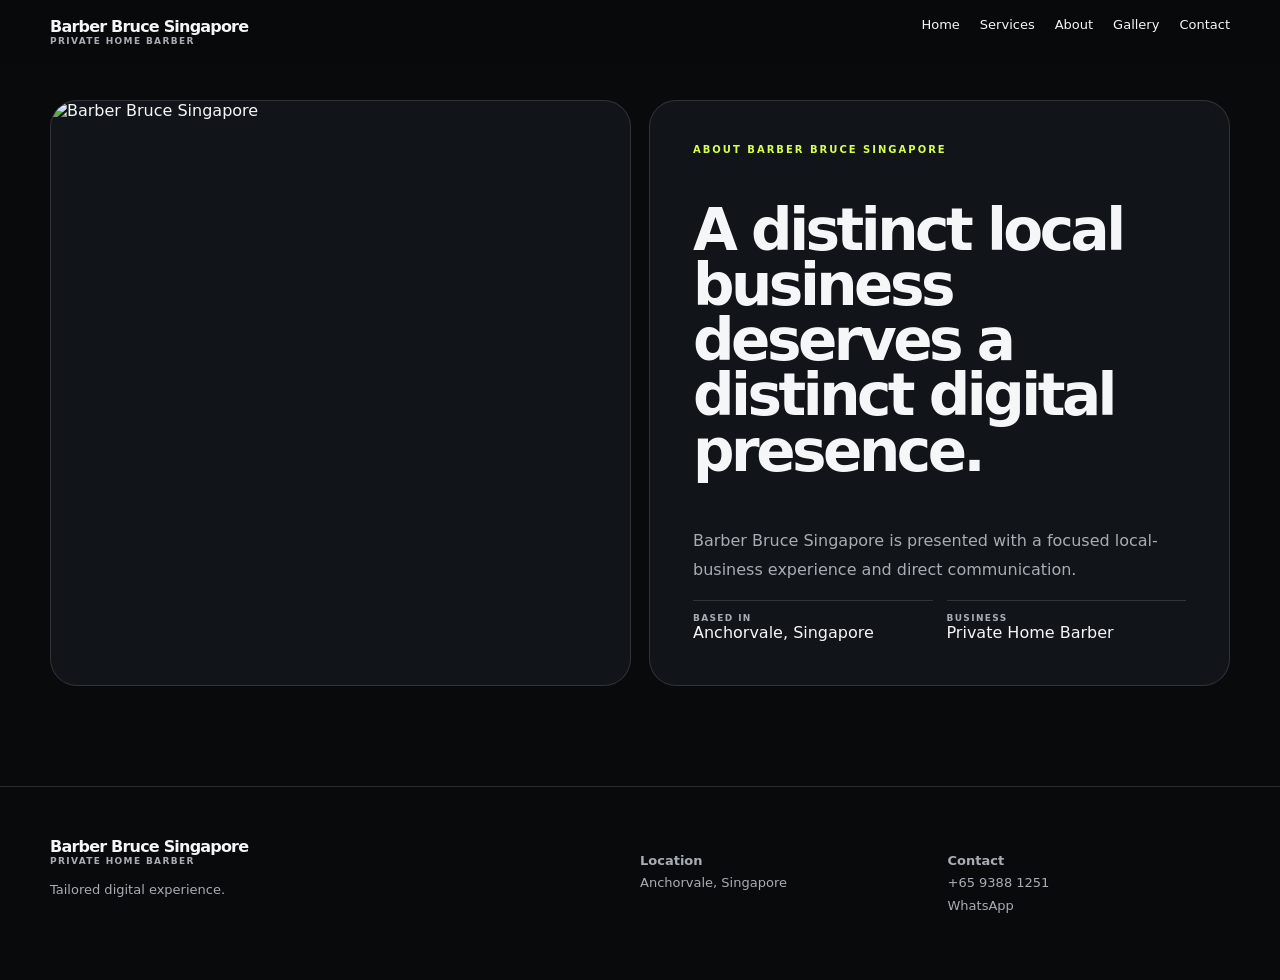
==== about.html @ 3270781e "Build Barber Bruce Singapore about.html" ====
<!doctype html><html><head><meta charset="utf-8"><meta name="viewport" content="width=device-width,initial-scale=1"><title>Barber Bruce Singapore — about</title><style>:root{--b:#090a0c;--c:#111419;--t:#f5f6f7;--m:#a8adb5;--a:#d7ff4f;--l:#fff2}*{box-sizing:border-box}html{scroll-behavior:smooth}body{margin:0;background:var(--b);color:var(--t);font-family:Inter,system-ui,sans-serif}a{color:inherit;text-decoration:none}.w{width:min(calc(100% - 36px),1180px);margin:auto}.nav{position:fixed;z-index:5;inset:0 0 auto;padding:17px 0;background:#090a0ce8;backdrop-filter:blur(14px)}.ni{display:flex;justify-content:space-between}.brand{font-weight:850;letter-spacing:-.05em}.brand small{display:block;color:var(--m);font-size:9px;letter-spacing:.15em;text-transform:uppercase}.links{display:flex;gap:20px;font-size:13px}.links a:hover{color:var(--a)}section{padding:100px 0}.hero{min-height:100svh;position:relative;display:flex;align-items:end;overflow:hidden}.hero img{position:absolute;inset:0;width:100%;height:100%;object-fit:cover;filter:brightness(.58);z-index:-2}.hero:after{content:'';position:absolute;inset:0;background:linear-gradient(90deg,#050607e5,#05060722),linear-gradient(0deg,var(--b),transparent 45%);z-index:-1}.hero .w{padding:150px 0 75px}.ey{color:var(--a);font-size:10px;letter-spacing:.2em;text-transform:uppercase;font-weight:800}.hero h1{font-size:clamp(50px,9vw,108px);line-height:.88;letter-spacing:-.075em;max-width:900px;margin:18px 0}.hero p{max-width:650px;color:#d1d5db;line-height:1.7;font-size:18px}.btn{display:inline-block;margin:10px 8px 0 0;padding:13px 19px;border:1px solid var(--l);border-radius:999px;font-size:13px;font-weight:750}.primary{background:var(--a);color:#080a0b;border-color:var(--a)}.head{display:flex;justify-content:space-between;gap:25px;align-items:end;margin-bottom:35px}.head h2{font-size:clamp(40px,6vw,70px);line-height:.9;letter-spacing:-.06em;margin:0}.head p,.card p{color:var(--m);line-height:1.7}.grid{display:grid;grid-template-columns:repeat(3,1fr);gap:15px}.card{border:1px solid var(--l);border-radius:23px;padding:27px;min-height:205px;background:var(--c);transition:.4s}.card:hover{transform:translateY(-7px)}.num{color:var(--a);font-size:10px;letter-spacing:.15em}.card h3{margin:40px 0 8px}.split{display:grid;grid-template-columns:1fr 1fr;gap:18px}.panel{border:1px solid var(--l);border-radius:27px;overflow:hidden;background:var(--c)}.panel img{width:100%;height:100%;min-height:420px;object-fit:cover}.copy{padding:43px}.copy h2{font-size:clamp(35px,5vw,58px);line-height:.95;letter-spacing:-.06em}.copy p{color:var(--m);line-height:1.8}.facts{display:grid;grid-template-columns:1fr 1fr;gap:14px}.fact{border-top:1px solid var(--l);padding-top:12px}.fact b{display:block;color:var(--m);font-size:9px;letter-spacing:.15em;text-transform:uppercase}.gallery{display:grid;grid-template-columns:2fr 1fr 1fr;grid-auto-rows:240px;gap:12px}.gallery img{width:100%;height:100%;object-fit:cover;border-radius:18px}.gallery img:first-child{grid-row:span 2}.footer{border-top:1px solid var(--l);padding:50px 0}.foot{display:grid;grid-template-columns:2fr 1fr 1fr;gap:25px}.foot p{color:var(--m);font-size:13px;line-height:1.7}.reveal{opacity:0;transform:translateY(30px);transition:.8s}.on{opacity:1;transform:none}@media(max-width:800px){.links{display:none}.grid,.split,.foot{grid-template-columns:1fr}.head{display:block}.gallery{grid-template-columns:1fr 1fr;grid-auto-rows:170px}.gallery img:first-child{grid-column:span 2;grid-row:auto}.facts{grid-template-columns:1fr}.hero h1{font-size:clamp(50px,15vw,82px)}}</style></head><body><header class="nav"><div class="w ni"><a class="brand" href="index.html">Barber Bruce Singapore<small>Private Home Barber</small></a><nav class="links"><a href="index.html">Home</a><a href="services.html">Services</a><a href="about.html">About</a><a href="gallery.html">Gallery</a><a href="contact.html">Contact</a></nav></div></header><main><section><div class="w split"><div class="panel reveal"><img src="https://images.unsplash.com/photo-1621605815971-fbc98d665033?auto=format&fit=crop&w=1800&q=85" alt="Barber Bruce Singapore"></div><div class="panel copy reveal"><div class="ey">About Barber Bruce Singapore</div><h2>A distinct local business deserves a distinct digital presence.</h2><p>Barber Bruce Singapore is presented with a focused local-business experience and direct communication.</p><div class="facts"><div class="fact"><b>Based in</b><span>Anchorvale, Singapore</span></div><div class="fact"><b>Business</b><span>Private Home Barber</span></div></div></div></div></section></main><footer class="footer"><div class="w foot"><div><div class="brand">Barber Bruce Singapore<small>Private Home Barber</small></div><p>Tailored digital experience.</p></div><div><p><b>Location</b><br>Anchorvale, Singapore</p></div><div><p><b>Contact</b><br>+65 9388 1251<br><a href="https://wa.me/6593881251?text=Hi%20Barber%20Bruce%20Singapore%2C%20I%27d%20like%20to%20enquire.">WhatsApp</a></p></div></div></footer><script>const q=new IntersectionObserver(es=>es.forEach(e=>e.isIntersecting&&e.target.classList.add('on')),{threshold:.12});document.querySelectorAll('.reveal').forEach(e=>q.observe(e));</script></body></html>
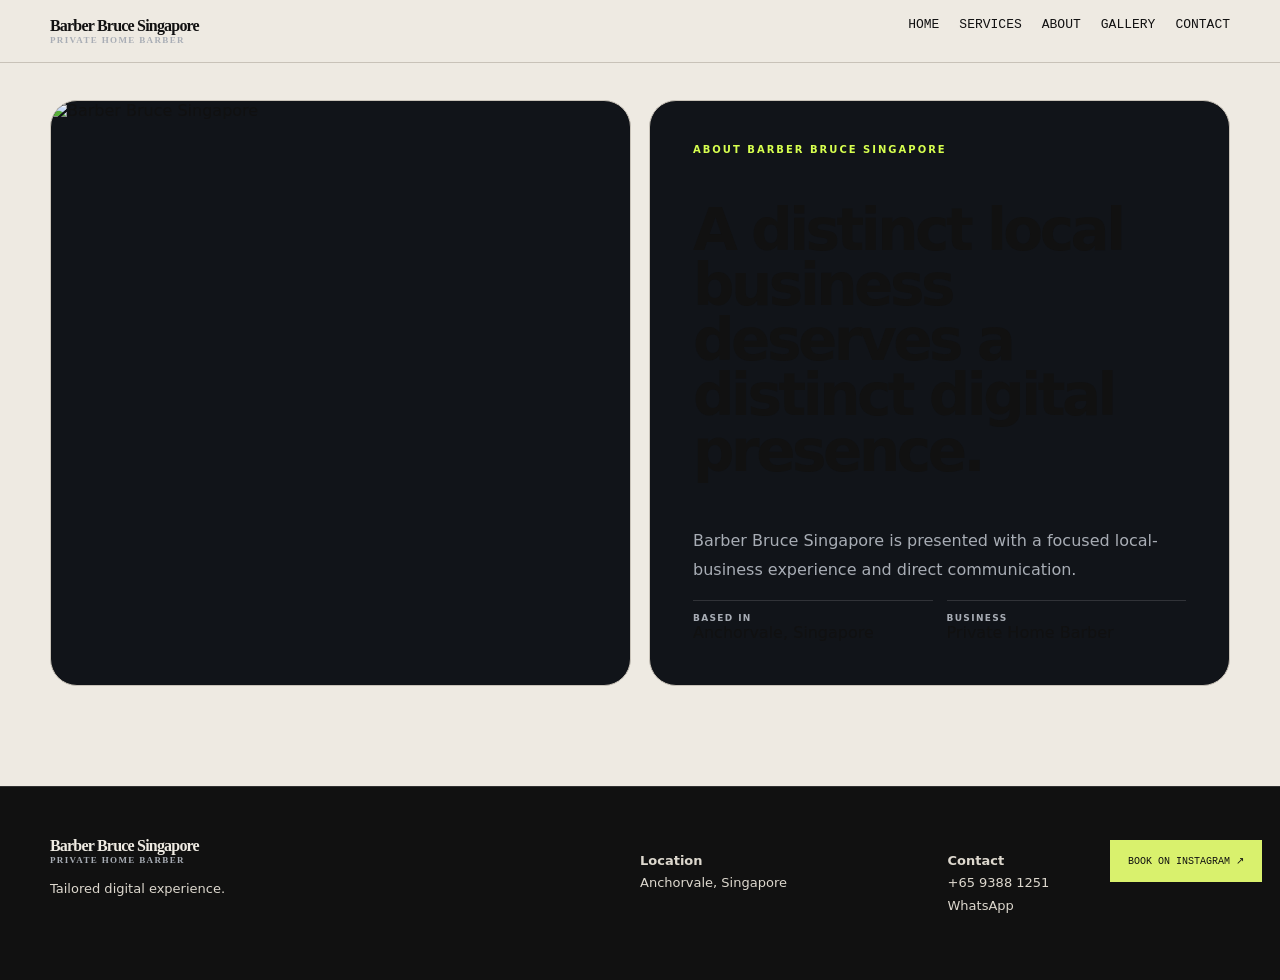
==== commit 8e8f6285: "Tailor about.html for Barber Bruce Singapore" ====
--- a/about.html
+++ b/about.html
@@ -1 +1,11 @@
-<!doctype html><html><head><meta charset="utf-8"><meta name="viewport" content="width=device-width,initial-scale=1"><title>Barber Bruce Singapore — about</title><style>:root{--b:#090a0c;--c:#111419;--t:#f5f6f7;--m:#a8adb5;--a:#d7ff4f;--l:#fff2}*{box-sizing:border-box}html{scroll-behavior:smooth}body{margin:0;background:var(--b);color:var(--t);font-family:Inter,system-ui,sans-serif}a{color:inherit;text-decoration:none}.w{width:min(calc(100% - 36px),1180px);margin:auto}.nav{position:fixed;z-index:5;inset:0 0 auto;padding:17px 0;background:#090a0ce8;backdrop-filter:blur(14px)}.ni{display:flex;justify-content:space-between}.brand{font-weight:850;letter-spacing:-.05em}.brand small{display:block;color:var(--m);font-size:9px;letter-spacing:.15em;text-transform:uppercase}.links{display:flex;gap:20px;font-size:13px}.links a:hover{color:var(--a)}section{padding:100px 0}.hero{min-height:100svh;position:relative;display:flex;align-items:end;overflow:hidden}.hero img{position:absolute;inset:0;width:100%;height:100%;object-fit:cover;filter:brightness(.58);z-index:-2}.hero:after{content:'';position:absolute;inset:0;background:linear-gradient(90deg,#050607e5,#05060722),linear-gradient(0deg,var(--b),transparent 45%);z-index:-1}.hero .w{padding:150px 0 75px}.ey{color:var(--a);font-size:10px;letter-spacing:.2em;text-transform:uppercase;font-weight:800}.hero h1{font-size:clamp(50px,9vw,108px);line-height:.88;letter-spacing:-.075em;max-width:900px;margin:18px 0}.hero p{max-width:650px;color:#d1d5db;line-height:1.7;font-size:18px}.btn{display:inline-block;margin:10px 8px 0 0;padding:13px 19px;border:1px solid var(--l);border-radius:999px;font-size:13px;font-weight:750}.primary{background:var(--a);color:#080a0b;border-color:var(--a)}.head{display:flex;justify-content:space-between;gap:25px;align-items:end;margin-bottom:35px}.head h2{font-size:clamp(40px,6vw,70px);line-height:.9;letter-spacing:-.06em;margin:0}.head p,.card p{color:var(--m);line-height:1.7}.grid{display:grid;grid-template-columns:repeat(3,1fr);gap:15px}.card{border:1px solid var(--l);border-radius:23px;padding:27px;min-height:205px;background:var(--c);transition:.4s}.card:hover{transform:translateY(-7px)}.num{color:var(--a);font-size:10px;letter-spacing:.15em}.card h3{margin:40px 0 8px}.split{display:grid;grid-template-columns:1fr 1fr;gap:18px}.panel{border:1px solid var(--l);border-radius:27px;overflow:hidden;background:var(--c)}.panel img{width:100%;height:100%;min-height:420px;object-fit:cover}.copy{padding:43px}.copy h2{font-size:clamp(35px,5vw,58px);line-height:.95;letter-spacing:-.06em}.copy p{color:var(--m);line-height:1.8}.facts{display:grid;grid-template-columns:1fr 1fr;gap:14px}.fact{border-top:1px solid var(--l);padding-top:12px}.fact b{display:block;color:var(--m);font-size:9px;letter-spacing:.15em;text-transform:uppercase}.gallery{display:grid;grid-template-columns:2fr 1fr 1fr;grid-auto-rows:240px;gap:12px}.gallery img{width:100%;height:100%;object-fit:cover;border-radius:18px}.gallery img:first-child{grid-row:span 2}.footer{border-top:1px solid var(--l);padding:50px 0}.foot{display:grid;grid-template-columns:2fr 1fr 1fr;gap:25px}.foot p{color:var(--m);font-size:13px;line-height:1.7}.reveal{opacity:0;transform:translateY(30px);transition:.8s}.on{opacity:1;transform:none}@media(max-width:800px){.links{display:none}.grid,.split,.foot{grid-template-columns:1fr}.head{display:block}.gallery{grid-template-columns:1fr 1fr;grid-auto-rows:170px}.gallery img:first-child{grid-column:span 2;grid-row:auto}.facts{grid-template-columns:1fr}.hero h1{font-size:clamp(50px,15vw,82px)}}</style></head><body><header class="nav"><div class="w ni"><a class="brand" href="index.html">Barber Bruce Singapore<small>Private Home Barber</small></a><nav class="links"><a href="index.html">Home</a><a href="services.html">Services</a><a href="about.html">About</a><a href="gallery.html">Gallery</a><a href="contact.html">Contact</a></nav></div></header><main><section><div class="w split"><div class="panel reveal"><img src="https://images.unsplash.com/photo-1621605815971-fbc98d665033?auto=format&fit=crop&w=1800&q=85" alt="Barber Bruce Singapore"></div><div class="panel copy reveal"><div class="ey">About Barber Bruce Singapore</div><h2>A distinct local business deserves a distinct digital presence.</h2><p>Barber Bruce Singapore is presented with a focused local-business experience and direct communication.</p><div class="facts"><div class="fact"><b>Based in</b><span>Anchorvale, Singapore</span></div><div class="fact"><b>Business</b><span>Private Home Barber</span></div></div></div></div></section></main><footer class="footer"><div class="w foot"><div><div class="brand">Barber Bruce Singapore<small>Private Home Barber</small></div><p>Tailored digital experience.</p></div><div><p><b>Location</b><br>Anchorvale, Singapore</p></div><div><p><b>Contact</b><br>+65 9388 1251<br><a href="https://wa.me/6593881251?text=Hi%20Barber%20Bruce%20Singapore%2C%20I%27d%20like%20to%20enquire.">WhatsApp</a></p></div></div></footer><script>const q=new IntersectionObserver(es=>es.forEach(e=>e.isIntersecting&&e.target.classList.add('on')),{threshold:.12});document.querySelectorAll('.reveal').forEach(e=>q.observe(e));</script></body></html>+<!doctype html><html><head><meta charset="utf-8"><meta name="viewport" content="width=device-width,initial-scale=1"><title>Barber Bruce Singapore — about</title><style>:root{--b:#090a0c;--c:#111419;--t:#f5f6f7;--m:#a8adb5;--a:#d7ff4f;--l:#fff2}*{box-sizing:border-box}html{scroll-behavior:smooth}body{margin:0;background:var(--b);color:var(--t);font-family:Inter,system-ui,sans-serif}a{color:inherit;text-decoration:none}.w{width:min(calc(100% - 36px),1180px);margin:auto}.nav{position:fixed;z-index:5;inset:0 0 auto;padding:17px 0;background:#090a0ce8;backdrop-filter:blur(14px)}.ni{display:flex;justify-content:space-between}.brand{font-weight:850;letter-spacing:-.05em}.brand small{display:block;color:var(--m);font-size:9px;letter-spacing:.15em;text-transform:uppercase}.links{display:flex;gap:20px;font-size:13px}.links a:hover{color:var(--a)}section{padding:100px 0}.hero{min-height:100svh;position:relative;display:flex;align-items:end;overflow:hidden}.hero img{position:absolute;inset:0;width:100%;height:100%;object-fit:cover;filter:brightness(.58);z-index:-2}.hero:after{content:'';position:absolute;inset:0;background:linear-gradient(90deg,#050607e5,#05060722),linear-gradient(0deg,var(--b),transparent 45%);z-index:-1}.hero .w{padding:150px 0 75px}.ey{color:var(--a);font-size:10px;letter-spacing:.2em;text-transform:uppercase;font-weight:800}.hero h1{font-size:clamp(50px,9vw,108px);line-height:.88;letter-spacing:-.075em;max-width:900px;margin:18px 0}.hero p{max-width:650px;color:#d1d5db;line-height:1.7;font-size:18px}.btn{display:inline-block;margin:10px 8px 0 0;padding:13px 19px;border:1px solid var(--l);border-radius:999px;font-size:13px;font-weight:750}.primary{background:var(--a);color:#080a0b;border-color:var(--a)}.head{display:flex;justify-content:space-between;gap:25px;align-items:end;margin-bottom:35px}.head h2{font-size:clamp(40px,6vw,70px);line-height:.9;letter-spacing:-.06em;margin:0}.head p,.card p{color:var(--m);line-height:1.7}.grid{display:grid;grid-template-columns:repeat(3,1fr);gap:15px}.card{border:1px solid var(--l);border-radius:23px;padding:27px;min-height:205px;background:var(--c);transition:.4s}.card:hover{transform:translateY(-7px)}.num{color:var(--a);font-size:10px;letter-spacing:.15em}.card h3{margin:40px 0 8px}.split{display:grid;grid-template-columns:1fr 1fr;gap:18px}.panel{border:1px solid var(--l);border-radius:27px;overflow:hidden;background:var(--c)}.panel img{width:100%;height:100%;min-height:420px;object-fit:cover}.copy{padding:43px}.copy h2{font-size:clamp(35px,5vw,58px);line-height:.95;letter-spacing:-.06em}.copy p{color:var(--m);line-height:1.8}.facts{display:grid;grid-template-columns:1fr 1fr;gap:14px}.fact{border-top:1px solid var(--l);padding-top:12px}.fact b{display:block;color:var(--m);font-size:9px;letter-spacing:.15em;text-transform:uppercase}.gallery{display:grid;grid-template-columns:2fr 1fr 1fr;grid-auto-rows:240px;gap:12px}.gallery img{width:100%;height:100%;object-fit:cover;border-radius:18px}.gallery img:first-child{grid-row:span 2}.footer{border-top:1px solid var(--l);padding:50px 0}.foot{display:grid;grid-template-columns:2fr 1fr 1fr;gap:25px}.foot p{color:var(--m);font-size:13px;line-height:1.7}.reveal{opacity:0;transform:translateY(30px);transition:.8s}.on{opacity:1;transform:none}@media(max-width:800px){.links{display:none}.grid,.split,.foot{grid-template-columns:1fr}.head{display:block}.gallery{grid-template-columns:1fr 1fr;grid-auto-rows:170px}.gallery img:first-child{grid-column:span 2;grid-row:auto}.facts{grid-template-columns:1fr}.hero h1{font-size:clamp(50px,15vw,82px)}}</style><style>
+:root{--paper:#eeeae2!important;--ink:#111!important;--accent:#d9f16d!important;--muted:#77736b!important;--line:#c8c2b8!important;--serif:Georgia,serif!important}
+body{background:var(--paper)!important;color:var(--ink)!important}
+.nav{background:#eeeae2ed!important;border-bottom:1px solid var(--line)!important;backdrop-filter:blur(12px)}
+.brand{font-family:var(--serif)!important}.links a{font-family:"Courier New",monospace!important;text-transform:uppercase}
+.hero{background:var(--paper)!important}.hero h1{font-family:Arial,sans-serif!important;font-weight:900!important;letter-spacing:-.07em!important}.hero h1 em,.hero h1 i,h1 i,h2 i{font-family:var(--serif)!important}
+section{border-color:var(--line)!important}.btn{background:var(--ink)!important;color:var(--paper)!important}.accent,.highlight{background:var(--accent)!important;color:var(--ink)!important}
+.card,.service,.tile,.panel{border-color:var(--line)!important}.hero:after{background:linear-gradient(90deg,#111c,#1110)!important}
+footer{background:var(--ink)!important;color:var(--paper)!important}footer a,footer p{color:#ddd8ce!important}
+@media(max-width:700px){.links{display:none}.hero h1{font-size:16vw!important}}
+</style></head><body><header class="nav"><div class="w ni"><a class="brand" href="index.html">Barber Bruce Singapore<small>Private Home Barber</small></a><nav class="links"><a href="index.html">Home</a><a href="services.html">Services</a><a href="about.html">About</a><a href="gallery.html">Gallery</a><a href="contact.html">Contact</a></nav></div></header><main><section><div class="w split"><div class="panel reveal"><img src="https://images.unsplash.com/photo-1621605815971-fbc98d665033?auto=format&fit=crop&w=1800&q=85" alt="Barber Bruce Singapore"></div><div class="panel copy reveal"><div class="ey">About Barber Bruce Singapore</div><h2>A distinct local business deserves a distinct digital presence.</h2><p>Barber Bruce Singapore is presented with a focused local-business experience and direct communication.</p><div class="facts"><div class="fact"><b>Based in</b><span>Anchorvale, Singapore</span></div><div class="fact"><b>Business</b><span>Private Home Barber</span></div></div></div></div></section></main><footer class="footer"><div class="w foot"><div><div class="brand">Barber Bruce Singapore<small>Private Home Barber</small></div><p>Tailored digital experience.</p></div><div><p><b>Location</b><br>Anchorvale, Singapore</p></div><div><p><b>Contact</b><br>+65 9388 1251<br><a href="https://wa.me/6593881251?text=Hi%20Barber%20Bruce%20Singapore%2C%20I%27d%20like%20to%20enquire.">WhatsApp</a></p></div></div></footer><script>const q=new IntersectionObserver(es=>es.forEach(e=>e.isIntersecting&&e.target.classList.add('on')),{threshold:.12});document.querySelectorAll('.reveal').forEach(e=>q.observe(e));</script><a href="https://www.instagram.com/barberbrucecuts/" style="position:fixed;right:18px;bottom:18px;z-index:99;background:#d9f16d;color:#111;padding:15px 18px;font:10px Courier New;text-transform:uppercase">Book on Instagram ↗</a><script>document.querySelector('.menu')?.addEventListener('click',()=>document.querySelector('.links')?.classList.toggle('open'));window.addEventListener('scroll',()=>document.body.classList.toggle('scrolled',scrollY>30));</script></body></html>
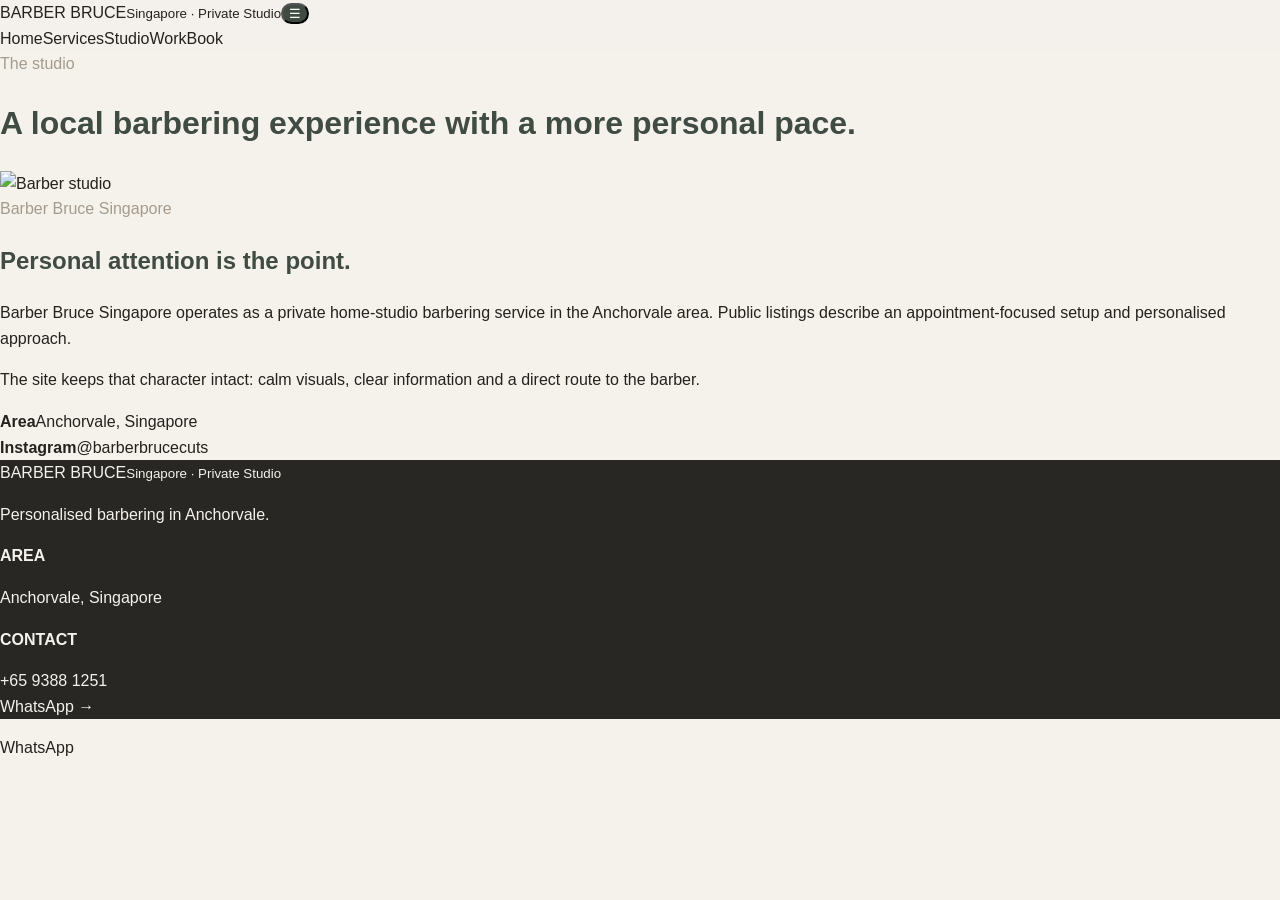
==== commit 022b47ff: "Complete Barber Bruce Singapore redesign" ====
--- a/about.html
+++ b/about.html
@@ -1,11 +1 @@
-<!doctype html><html><head><meta charset="utf-8"><meta name="viewport" content="width=device-width,initial-scale=1"><title>Barber Bruce Singapore — about</title><style>:root{--b:#090a0c;--c:#111419;--t:#f5f6f7;--m:#a8adb5;--a:#d7ff4f;--l:#fff2}*{box-sizing:border-box}html{scroll-behavior:smooth}body{margin:0;background:var(--b);color:var(--t);font-family:Inter,system-ui,sans-serif}a{color:inherit;text-decoration:none}.w{width:min(calc(100% - 36px),1180px);margin:auto}.nav{position:fixed;z-index:5;inset:0 0 auto;padding:17px 0;background:#090a0ce8;backdrop-filter:blur(14px)}.ni{display:flex;justify-content:space-between}.brand{font-weight:850;letter-spacing:-.05em}.brand small{display:block;color:var(--m);font-size:9px;letter-spacing:.15em;text-transform:uppercase}.links{display:flex;gap:20px;font-size:13px}.links a:hover{color:var(--a)}section{padding:100px 0}.hero{min-height:100svh;position:relative;display:flex;align-items:end;overflow:hidden}.hero img{position:absolute;inset:0;width:100%;height:100%;object-fit:cover;filter:brightness(.58);z-index:-2}.hero:after{content:'';position:absolute;inset:0;background:linear-gradient(90deg,#050607e5,#05060722),linear-gradient(0deg,var(--b),transparent 45%);z-index:-1}.hero .w{padding:150px 0 75px}.ey{color:var(--a);font-size:10px;letter-spacing:.2em;text-transform:uppercase;font-weight:800}.hero h1{font-size:clamp(50px,9vw,108px);line-height:.88;letter-spacing:-.075em;max-width:900px;margin:18px 0}.hero p{max-width:650px;color:#d1d5db;line-height:1.7;font-size:18px}.btn{display:inline-block;margin:10px 8px 0 0;padding:13px 19px;border:1px solid var(--l);border-radius:999px;font-size:13px;font-weight:750}.primary{background:var(--a);color:#080a0b;border-color:var(--a)}.head{display:flex;justify-content:space-between;gap:25px;align-items:end;margin-bottom:35px}.head h2{font-size:clamp(40px,6vw,70px);line-height:.9;letter-spacing:-.06em;margin:0}.head p,.card p{color:var(--m);line-height:1.7}.grid{display:grid;grid-template-columns:repeat(3,1fr);gap:15px}.card{border:1px solid var(--l);border-radius:23px;padding:27px;min-height:205px;background:var(--c);transition:.4s}.card:hover{transform:translateY(-7px)}.num{color:var(--a);font-size:10px;letter-spacing:.15em}.card h3{margin:40px 0 8px}.split{display:grid;grid-template-columns:1fr 1fr;gap:18px}.panel{border:1px solid var(--l);border-radius:27px;overflow:hidden;background:var(--c)}.panel img{width:100%;height:100%;min-height:420px;object-fit:cover}.copy{padding:43px}.copy h2{font-size:clamp(35px,5vw,58px);line-height:.95;letter-spacing:-.06em}.copy p{color:var(--m);line-height:1.8}.facts{display:grid;grid-template-columns:1fr 1fr;gap:14px}.fact{border-top:1px solid var(--l);padding-top:12px}.fact b{display:block;color:var(--m);font-size:9px;letter-spacing:.15em;text-transform:uppercase}.gallery{display:grid;grid-template-columns:2fr 1fr 1fr;grid-auto-rows:240px;gap:12px}.gallery img{width:100%;height:100%;object-fit:cover;border-radius:18px}.gallery img:first-child{grid-row:span 2}.footer{border-top:1px solid var(--l);padding:50px 0}.foot{display:grid;grid-template-columns:2fr 1fr 1fr;gap:25px}.foot p{color:var(--m);font-size:13px;line-height:1.7}.reveal{opacity:0;transform:translateY(30px);transition:.8s}.on{opacity:1;transform:none}@media(max-width:800px){.links{display:none}.grid,.split,.foot{grid-template-columns:1fr}.head{display:block}.gallery{grid-template-columns:1fr 1fr;grid-auto-rows:170px}.gallery img:first-child{grid-column:span 2;grid-row:auto}.facts{grid-template-columns:1fr}.hero h1{font-size:clamp(50px,15vw,82px)}}</style><style>
-:root{--paper:#eeeae2!important;--ink:#111!important;--accent:#d9f16d!important;--muted:#77736b!important;--line:#c8c2b8!important;--serif:Georgia,serif!important}
-body{background:var(--paper)!important;color:var(--ink)!important}
-.nav{background:#eeeae2ed!important;border-bottom:1px solid var(--line)!important;backdrop-filter:blur(12px)}
-.brand{font-family:var(--serif)!important}.links a{font-family:"Courier New",monospace!important;text-transform:uppercase}
-.hero{background:var(--paper)!important}.hero h1{font-family:Arial,sans-serif!important;font-weight:900!important;letter-spacing:-.07em!important}.hero h1 em,.hero h1 i,h1 i,h2 i{font-family:var(--serif)!important}
-section{border-color:var(--line)!important}.btn{background:var(--ink)!important;color:var(--paper)!important}.accent,.highlight{background:var(--accent)!important;color:var(--ink)!important}
-.card,.service,.tile,.panel{border-color:var(--line)!important}.hero:after{background:linear-gradient(90deg,#111c,#1110)!important}
-footer{background:var(--ink)!important;color:var(--paper)!important}footer a,footer p{color:#ddd8ce!important}
-@media(max-width:700px){.links{display:none}.hero h1{font-size:16vw!important}}
-</style></head><body><header class="nav"><div class="w ni"><a class="brand" href="index.html">Barber Bruce Singapore<small>Private Home Barber</small></a><nav class="links"><a href="index.html">Home</a><a href="services.html">Services</a><a href="about.html">About</a><a href="gallery.html">Gallery</a><a href="contact.html">Contact</a></nav></div></header><main><section><div class="w split"><div class="panel reveal"><img src="https://images.unsplash.com/photo-1621605815971-fbc98d665033?auto=format&fit=crop&w=1800&q=85" alt="Barber Bruce Singapore"></div><div class="panel copy reveal"><div class="ey">About Barber Bruce Singapore</div><h2>A distinct local business deserves a distinct digital presence.</h2><p>Barber Bruce Singapore is presented with a focused local-business experience and direct communication.</p><div class="facts"><div class="fact"><b>Based in</b><span>Anchorvale, Singapore</span></div><div class="fact"><b>Business</b><span>Private Home Barber</span></div></div></div></div></section></main><footer class="footer"><div class="w foot"><div><div class="brand">Barber Bruce Singapore<small>Private Home Barber</small></div><p>Tailored digital experience.</p></div><div><p><b>Location</b><br>Anchorvale, Singapore</p></div><div><p><b>Contact</b><br>+65 9388 1251<br><a href="https://wa.me/6593881251?text=Hi%20Barber%20Bruce%20Singapore%2C%20I%27d%20like%20to%20enquire.">WhatsApp</a></p></div></div></footer><script>const q=new IntersectionObserver(es=>es.forEach(e=>e.isIntersecting&&e.target.classList.add('on')),{threshold:.12});document.querySelectorAll('.reveal').forEach(e=>q.observe(e));</script><a href="https://www.instagram.com/barberbrucecuts/" style="position:fixed;right:18px;bottom:18px;z-index:99;background:#d9f16d;color:#111;padding:15px 18px;font:10px Courier New;text-transform:uppercase">Book on Instagram ↗</a><script>document.querySelector('.menu')?.addEventListener('click',()=>document.querySelector('.links')?.classList.toggle('open'));window.addEventListener('scroll',()=>document.body.classList.toggle('scrolled',scrollY>30));</script></body></html>+<!doctype html><html lang="en"><head><meta charset="utf-8"><meta name="viewport" content="width=device-width,initial-scale=1"><title>Studio — Barber Bruce Singapore</title><link rel="stylesheet" href="styles.css"></head><body><header class="nav"><div class="wrap nav-in"><a class="brand" href="index.html">BARBER BRUCE<small>Singapore · Private Studio</small></a><button class="menu" aria-label="Open menu">☰</button><nav class="links"><a href="index.html">Home</a><a href="services.html">Services</a><a href="about.html">Studio</a><a href="gallery.html">Work</a><a href="contact.html">Book</a></nav></div></header><main><header class="page"><div class="wrap reveal"><div class="ey">The studio</div><h1>A local barbering experience with a more personal pace.</h1></div></header><section class="section"><div class="wrap split"><div class="panel reveal"><img src="https://images.unsplash.com/photo-1503951914875-452162b0f3f1?auto=format&fit=crop&w=1500&q=85" alt="Barber studio"></div><div class="panel copy reveal"><div class="ey">Barber Bruce Singapore</div><h2>Personal attention is the point.</h2><p>Barber Bruce Singapore operates as a private home-studio barbering service in the Anchorvale area. Public listings describe an appointment-focused setup and personalised approach.</p><p>The site keeps that character intact: calm visuals, clear information and a direct route to the barber.</p><div class="facts"><div class="fact"><b>Area</b><span>Anchorvale, Singapore</span></div><div class="fact"><b>Instagram</b><span>@barberbrucecuts</span></div></div></div></div></section></main><footer><div class="wrap footer-grid"><div><div class="brand light">BARBER BRUCE<small>Singapore · Private Studio</small></div><p>Personalised barbering in Anchorvale.</p></div><div><b>AREA</b><p>Anchorvale, Singapore</p></div><div><b>CONTACT</b><p>+65 9388 1251<br><a href="https://wa.me/6593881251?text=Hi%20Barber%20Bruce%20Singapore%2C%20I%27d%20like%20to%20enquire.">WhatsApp →</a></p></div></div></footer><a class="float" href="https://wa.me/6593881251?text=Hi%20Barber%20Bruce%20Singapore%2C%20I%27d%20like%20to%20enquire.">WhatsApp</a><script src="script.js" defer></script></body></html>
--- a/styles.css
+++ b/styles.css
@@ -0,0 +1,2 @@
+:root{--ink:#24211e;--paper:#f5f2ec;--cream:#fcfaf6;--green:#3f4b43;--green2:#59655d;--taupe:#a59b8d;--muted:#746f68;--line:#ded9d0;--dark:#292724}
+*{box-sizing:border-box}html{scroll-behavior:smooth}body{margin:0;font-family:Arial,sans-serif;background:var(--paper);color:var(--ink);line-height:1.6}a{color:inherit;text-decoration:none}.open{display:flex!important;flex-direction:column;gap:18px}.nav{transition:.3s ease;background:rgba(245,242,236,.94)}.scrolled .nav{box-shadow:0 5px 25px #24211e12}h1,h2,h3{color:var(--green)}button,.btn,.cta{background:var(--green);color:#fcfaf6;border-radius:999px}.card,.service-card,.gallery-card{background:var(--cream);border:1px solid var(--line);box-shadow:0 8px 24px #24211e0b}.card:hover,.service-card:hover,.gallery-card:hover{transform:translateY(-3px);border-color:#c9c3ba;box-shadow:0 14px 30px #24211e10}footer{background:var(--dark);color:var(--paper)}footer a{color:var(--paper)}::selection{background:var(--taupe);color:#24211e}.hero:after{background:linear-gradient(90deg,#292724d9,#29272438)}.ey,.accent,.label{color:var(--taupe)}
